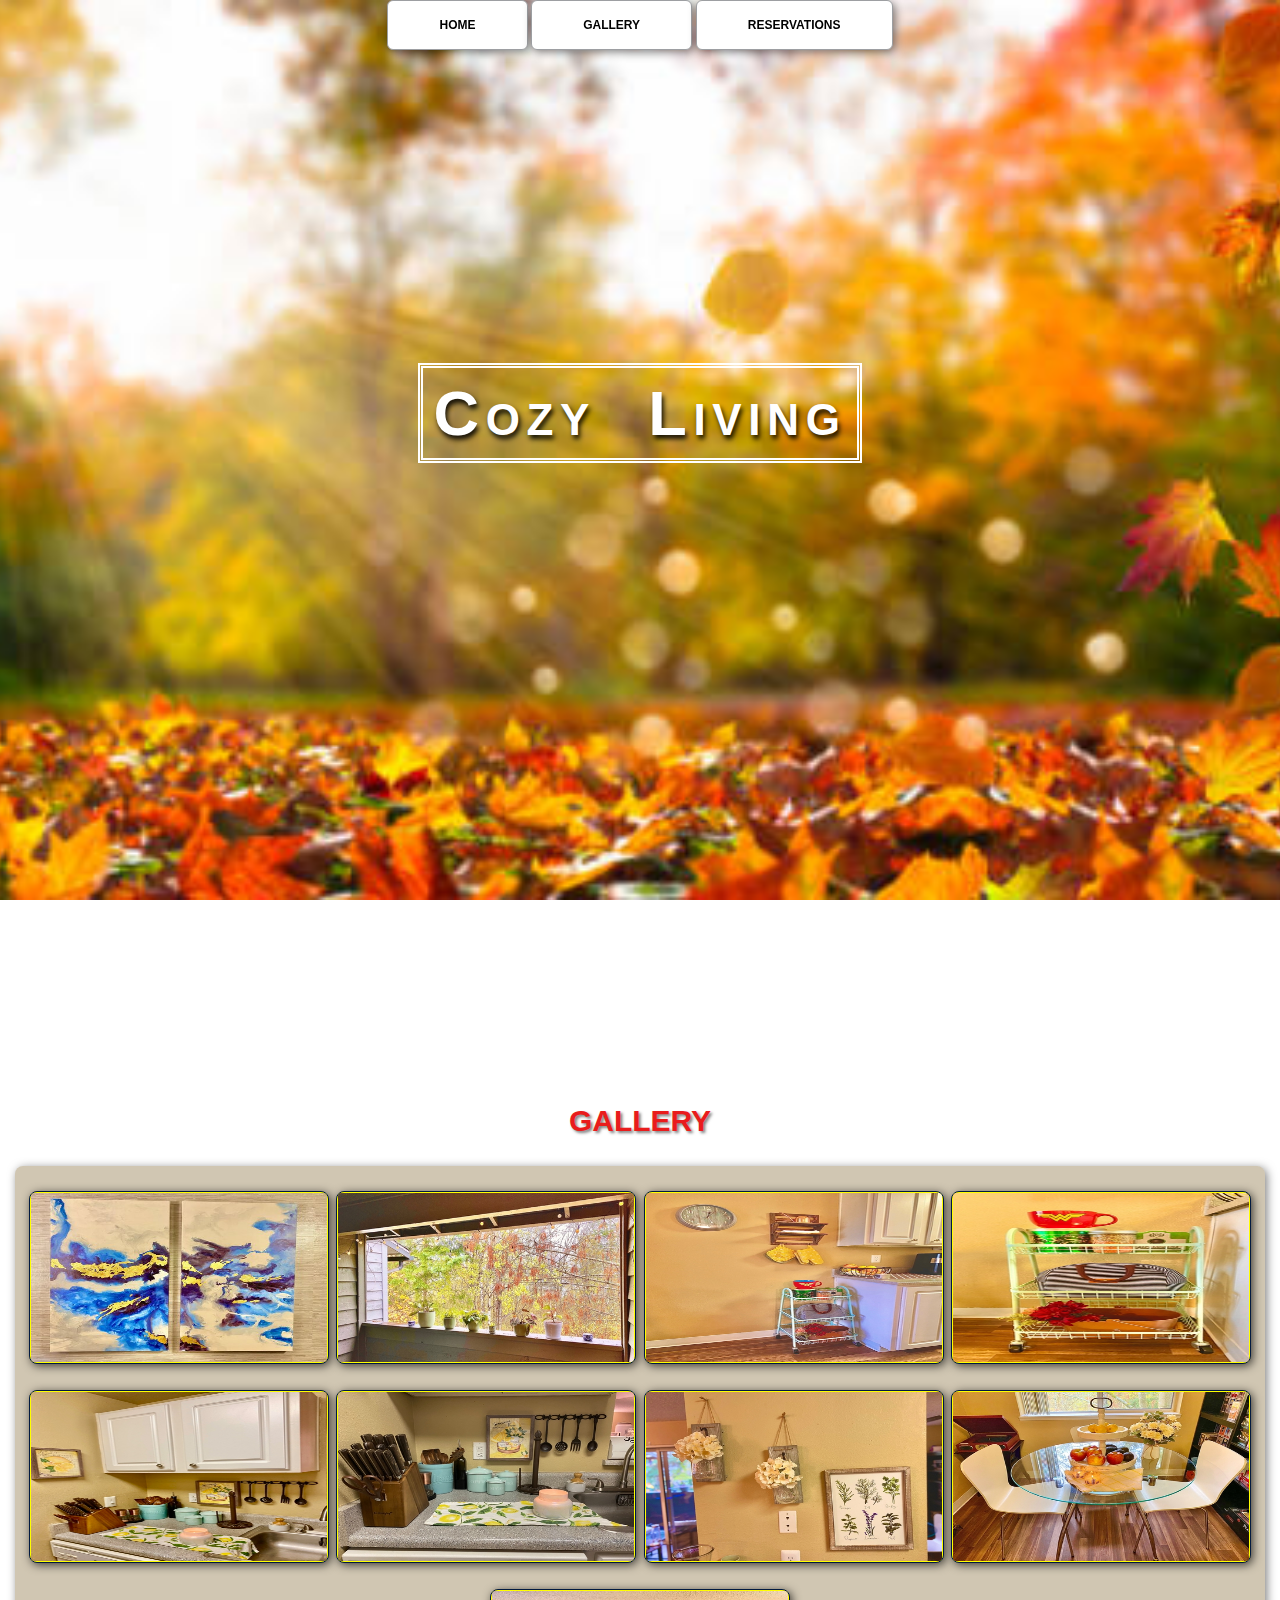
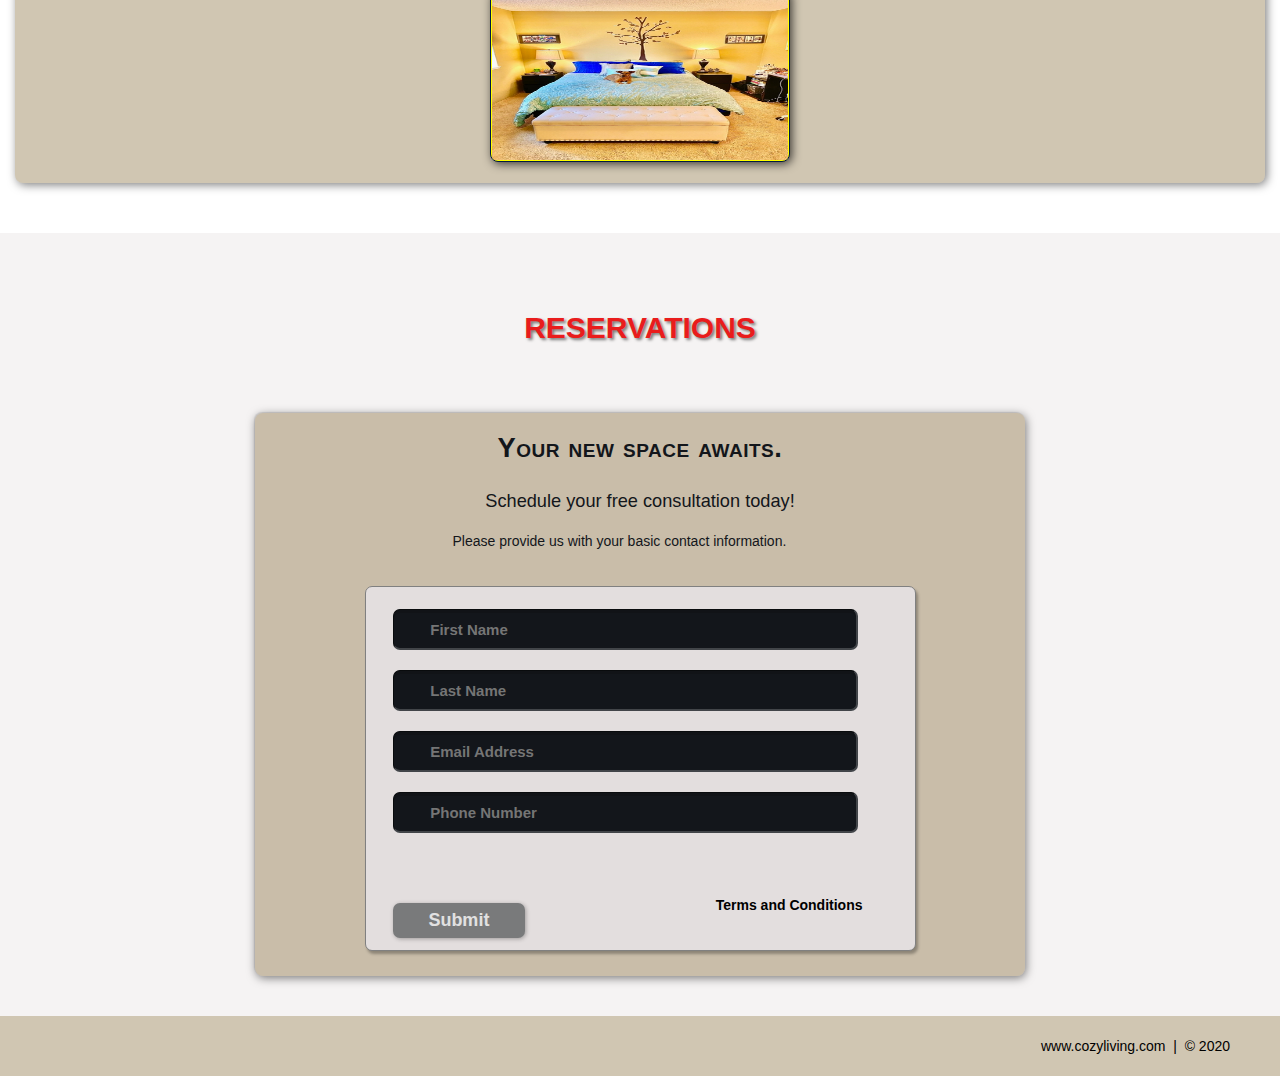
==== docs/index.html @ bd5d7649 "doc name change" ====
<!DOCTYPE html>
<html lang="en">
	<head> 
		<meta charset="utf-8">
		<title>Cozy Living</title>
		<link rel="stylesheet" href="./style/shared.css">
		<link rel="stylesheet" href="./style/animations.css">
	</head>
	<body>

		<!-- NAV -->
		<div class="wrap">
			<div class="menu-container">
				<ul class="menu">
					<a href="#home"><li>HOME</li></a>
					<a href="#gallery"><li>GALLERY</li></a>
					<a href="#contact"><li>RESERVATIONS</li></a>
				</ul>
			</div>		
		</div>
		<!-- END NAV -->

		<!-- HOME -->
		<div id="home">
			<div class="container">
				<div class="text-center">
					<span class="head-main">Cozy Living</span>
				</div>
			</div>
		</div>
		<!-- END HOME -->
		
		<!-- GALLERY -->
		<section id="gallery">
			<div class="container">
				<h1>Gallery</h1>
				<div class="flex-container">
					<!-- PHOTO-CONTAINER 1 -->
					<div class="photo-container">
						<div class="photo">
							<img src="./images/thumbs/thumbnail_1.jpg" alt="">
							<div class="photo-overlay">
								<h3>Click to Enlarge</h3>
								<p>"Crashing Waves in Autumn". A statement piece for any living area.</p>
							</div>
						</div>
					</div>
					<!-- END PHOTO-CONTAINER 1 -->

					<!-- PHOTO-CONTAINER 2 -->
					<div class="photo-container">
						<div class="photo">
							<img src="./images/thumbs/thumbnail_2.jpg" alt="">
							<div class="photo-overlay">
								<h3>Click to Enlarge</h3>
								<p>Set the mood with twinkle lights and plants for the balcony.</p>
							</div>
						</div>
					</div>
					<!-- END PHOTO-CONTAINER 2 -->
				
					
					<!-- PHOTO-CONTAINER 3 -->
					<div class="photo-container">
						<div class="photo">
							<img src="./images/thumbs/thumbnail_3.jpg" alt="">
							<div class="photo-overlay">
								<h3>Click to Enlarge</h3>
								<p>A vintage clock and shelving add warmth to an otherwise plain corner.</p>
							</div>
						</div>
					</div>
					<!-- END PHOTO-CONTAINER 3 -->

					<!-- PHOTO-CONTAINER 4 -->
					<div class="photo-container">
						<div class="photo">
							<img src="./images/thumbs/thumbnail_4.jpg" alt="">
							<div class="photo-overlay">
								<h3>Click to Enlarge</h3>
								<p>Get creative with shelving decor!</p>
							</div>
						</div>
					</div>
					<!-- END PHOTO-CONTAINER 4 -->

					<!-- PHOTO-CONTAINER 5 -->
							<div class="photo-container">
								<div class="photo">
									<img src="./images/thumbs/thumbnail_5.jpg" alt="">
									<div class="photo-overlay">
										<h3>Click to Enlarge</h3>
										<p>Bronze and rustic accents add a cozy feel to the kicthen.</p>
									</div>
								</div>
							</div>
					<!-- END PHOTO-CONTAINER 5 -->
				
					<!-- PHOTO-CONTAINER 6 -->
						<div class="photo-container">
							<div class="photo">
								<img src="./images/thumbs/thumbnail_6.jpg" alt="">
								<div class="photo-overlay">
									<h3>Click to Enlarge</h3>
									<p>Play with color and decor for your countertop containers.</p>
								</div>
							</div>
						</div>
					<!-- END PHOTO-CONTAINER 6 -->
				
					<!-- PHOTO-CONTAINER 7 -->
					<div class="photo-container">
						<div class="photo">
							<img src="./images/thumbs/thumbnail_7.jpg" alt="">
							<div class="photo-overlay">
								<h3>Click to Enlarge</h3>
								<p>Herbs and flowers are wonderful kitchen accents.</p>
							</div>
						</div>
					</div>
					<!-- END PHOTO-CONTAINER 7 -->

					
					<!-- PHOTO-CONTAINER 8 -->
					<div class="photo-container">
						<div class="photo">
							<img src="./images/thumbs/thumbnail_8.jpg" alt="">
							<div class="photo-overlay">
								<h3>Click to Enlarge</h3>
								<p>A two-tier rustic fruit tray adds depth to the dining area.</p>
							</div>
						</div>
					</div>
					<!-- END PHOTO-CONTAINER 8 -->
				
					<!-- PHOTO-CONTAINER 9 -->
					<div class="photo-container">
						<div class="photo">
							<img src="./images/thumbs/thumbnail_9.jpg" alt="">
							<div class="photo-overlay">
								<h3>Click to Enlarge</h3>
								<p>Wall adhesives, like an autumn tree, are the perfect addition to the bedroom decor.</p>
							</div>
						</div>
					</div>
					<!-- END PHOTO-CONTAINER 9 -->
				
				</div>
			</div>
		</section>
		<!-- END GALLERY -->

		<!-- RSVP -->
		<section id="contact">
			<div class="container">
				<div class="heading-padding">
					<h1 class="heading-padding">Reservations</h1>
					<div class="reservation">
						<h2><span>Your new space awaits.</span>
							<br/>Schedule your free consultation today!
						</h2>
						<p class="rsvp-text">
							Please provide us with your basic contact information.
						</p>
						<div class="form-rsvp">
							<form action="" method="post">
								<input class="rsvp" type="text" value="" placeholder="First Name">
								<input class="rsvp" type="text" value="" placeholder="Last Name">
								<input class="rsvp" type="text" value="" placeholder="Email Address">
								<input class="rsvp" type="text" value="" placeholder="Phone Number">
								<div class="form-spacer">
									<label class="terms">Terms and Conditions</label>
								</div>
								<div class="submit">
									<input type="submit" value="Submit">
								</div>
							</form>
						</div>
					</div>

				</div>
			</div>
		</section>
		<!-- END RSVP -->

		<!-- FOOTER -->
		<div id="footer">
			www.cozyliving.com &nbsp;|&nbsp; &copy; 2020
		</div>
		<!-- END FOOTER -->

	</body>
</html>
---- docs/style/shared.css ----
html {
    font-family: sans-serif;
    font-size: 62.5%;
    -webkit-tap-highlight-color: rgba(0, 0, 0, 0);
    -webkit-text-size-adjust: 100%;
    -ms-text-size-adjust: 100%;
}   

body {
    font-size: 14px;
    margin: 0;
    font-family: "Helvetica Neue", Helvetica, Arial, sans-serif;
    line-height: 1.42857143;
    color: #333;
    background-color: #fff;
}

footer,
nav {
    display: block;
}

h1, h2, h3, h4, h5, h6 {
    font-family: 'Open Sans', sans-serif;
}

h1 {
    line-height: 50px;
    font-weight: 900;
    font-size: 30px;
    text-transform: uppercase;
    text-align: center;
    color: #E91C1C;
    text-shadow: 2px 2px 3px rgba(0,0,0,0.5);
}

h2 {
    line-height: 50px;
    color: #E91C1C;
}

h3 {
    line-height: 30px;
    padding-bottom: 20px;
}

h4 {
    padding-top: 25px;
    line-height: 40px;
    padding-bottom: 0px;
    font-size: 22px;
    font-weight: 900;
}

p {
    font-weight: 300;
    line-height: 30px;
    padding-bottom: 15px;
}

.text-center {
    text-align: center;
}

.heading-padding {
    padding-bottom: 40px;
}

section {
    padding-top: 50px;
    margin-top: 50px;
}

.navbar {
    height: 105px;
    max-height: 340px;
    display: block;
}

.container {
    padding-right: 15px;
    padding-left: 15px;
    margin-right: auto;
    margin-left: auto;
}

.container-fluid {
    padding-right: 15px;
    padding-left: 15px;
    margin-right: auto;
    margin-left: auto;
}

.row {
    margin-right: -15px;
    margin-left: -15px;
}

.clearfix:after,
.container:after,
.navbar:after {
    clear: both;
    display: table;
    content: " ";
}

.wrap {
    height: 100%;
    width: 100%;
    position: absolute;
    /* This ensures that the images cannot render outside
    of their container without forcing any scrollbars*/
    overflow: hidden;
    top: 0;
    left: 0;
    text-align: center;
}

.menu-container {
    max-height: 340px;
    margin: 0% auto;
    content: " ";
    /* top: 0;
    left: 0; */
    /* position:absolute; */ /* to the top edge of the screen */
    width: 100%;
    position: fixed;
    z-index: 100;
    /*background-color: rgba(255, 255, 255, 0.5);*/
}

/*================================================================
HOME SECTION STYLES
==================================================================*/
#home {
    background: url(../images/homepage.jpg) no-repeat 50% 50%;
    background-attachment: fixed;
    -webkit-background-size: cover;
    -moz-background-size: cover;
    -o-background-size: cover;
    background-size: cover;
    width: 100%;
    display: block;
    height: auto;
    padding-top: 350px; /* This is spacer before the Main title Logo */
    padding-bottom: 500px; /* This is spacer after the Main title Logo */
    color: #fff;
}

.head-main {
    text-shadow: 2px 4px 5px rgba(0, 0, 0, 0.9);
    font-variant: small-caps;
    color: #fff;
    letter-spacing: 5pt;
    word-spacing: 21pt;
    font-size: 4.5em;
    text-align: left;
    font-family: impact, sans-serif;
    line-height: 2;
    font-weight: 900;
    border: 5px double #fff;
    padding: 10px;
}

.head-sub-main {
    font-size: 23px;
    font-weight: 500;
    padding: 50px 20px 10px 20px;
    text-transform: uppercase;
}

.head-last {
    font-size: 18px;
    font-weight: 900;
    padding: 5px 20px 20px 20px;
    border: 1px dotted #fff;
    padding: 5px;
}

/*==========================================================================
CONTACT STYLES
==========================================================================*/
.flex-container {
    display: -webkit-flex;
    display: flex;
    flex-wrap: wrap;
    padding: 10px;
    border-radius: 8px;
    margin: 0px auto;
    background-color: rgba(100,65,0,.3);
    box-shadow: 2px 2px 10px 0 rgba(0,0,0,0.5);
}

#contact {
    background-color: #f5f3f3;
}

.reservation {
    width: 60%;
    padding: 10px;
    border-radius: 8px;
    margin: 0px auto;
    background-color: rgba(100,65,0,.3);
    box-shadow: -1px -1px 1px 0 rgba(0,0,0,0.1), 1px 2px 10px 0 rgba(0,0,0,0.5);
}

.reservation h2 {
    width: 70%;
    text-align: center;
    margin: 0 auto;
    color: #13161B;
    font-weight: 500;
    font-size: 1.3em;
    letter-spacing: 0pt;
    word-spacing: 0pt;
}

.reservation h2 span {
    width: 70%;
    text-align: center;
    margin: 0 auto;
    color: #13161B;
    font-weight: 900;
    font-size: 1.5em;
    font-variant: small-caps;
    letter-spacing: .4pt;
    word-spacing: .3pt;
}

.reservation p {
    color: #13161B;
    width: 50%;
    margin: 0 auto;
}

.reservation form {
    font-size: 15px;
    outline: none;
    font-weight: 600;
    color: #8D8E8F;
    padding: 12px 12px;
    width: 70%;
    border: 1px solid #808080;
    margin: 2% auto;
    border-radius: 7px;
    background: rgb(227,222,222);
    box-shadow: 2px 3px 3px 0px rgba(0,0,0,0.3);
    font-family: 'Raleway', sans-serif;
}

.reservation input[type="text"] {
    font-size: 15px;
    outline: none;
    font-weight: 600;
    color: #8D8E8F;
    padding: 2% 1% 2% 7%;
    width: 80%;
    border-top: 1px solid #090B0D;
    border-right: 2px solid #424549;
    border-bottom: 2px solid #424549;
    border-left: 1px solid #090B0D;
    margin: 10px 1em;
    border-radius: 7px;
    background: #13161B;
    box-shadow: inset 0px  3px  0px 0px  rgba(5, 5, 5, 0.15);
    font-family: 'Raleway', sans-serif;
}

.reservation input[type="text"]:hover {
    box-shadow: 0 0 18px rgba(100,65,0,.8);
}

.form-spacer {
    padding: 30px 39px;
}

.terms {
    margin: 30px 1px 0 0 ;
    padding-left: 52px;
    font-size: 14px;
    line-height: 5px;
    color: #000;
    cursor: pointer;
    font-family: 'Raleway', sans-serif;
    font-weight: 600;
    position: relative;
    display: inline;
    float: right;
}

.terms:hover {
    color: orange;
    text-decoration: underline;
}

.submit input[type="submit"] {
    color: rgb(225,225,225);
    cursor: pointer;
    border: none;
    font-weight: 900;
    outline: none;
    text-align: center;
    font-family: 'Raleway', sans-serif;
    margin: 0px 3%;
    padding: 7px 0px;
    width: 25%;
    font-size: 18px;
    transition: border-color 0.3s color 0.3s background-color 0.3s;
    border-radius: 7px;
    background-color: #797a7b;
    box-shadow: 1px 1px 4px 0 rgba(0,0,0,0.3);
}

.submit input[type="submit"]:hover {
    color: #000;
    background-color: #8D8E8F;
    box-shadow: inset 1px 2px  15px 0 rgba(0,0,0,0.5);
}

/*=====================================================================
FOOTER STYLES
======================================================================*/
#footer {
    background-color: rgba(100,65,0,.3);
    color: #000;
    text-shadow: 2px 2px 8px 0 (0,0,0,0.4);
    padding: 20px 50px 20px 50px;
    text-align: right;
}
---- docs/style/animations.css ----
/*========================================================================
MENU SECTION ANIMATION
=========================================================================*/
.menu {
    color: #f00;
    font: bold 12px/18px sans-serif;
    text-align: center;
    display: inline;
    margin: 0% auto;
    padding: 0;
    list-style: none;
    text-decoration: none;
}

.menu li {
    color: #000;
    background-color: rgba(255, 255, 255, 1);
    display: inline-block;
    margin: 0% auto;
    position: relative;
    padding: 15px 4%;
    border: 1px solid #9D9FA2;
    box-shadow: 2px 2px 10px 0 rgba(0,0,0,0.5);
    border-radius: 6px;
    /*background-color: #052136; */
    cursor: pointer;
    transition-property: background;
    transition-duration: .4s;
    transition-delay: 0s;
    transition-timing-function: ease-in-out;
}

.menu li:hover {
    color: #f00;
    background-color: rgba(100,65,0,.3);
}

/*==========================================================================
GALLERY SECTION ANIMATION
==========================================================================*/

.photo {
    position: relative;
    line-height: 0;
    margin-bottom: 2em;
    overflow: hidden;
    border-radius: 8px;
    padding: 1px;
    border: 1px solid #021a40;
    background-color: #ff0;
    box-shadow: 2px 2px 10px 0 rgba(0,0,0,0.7);
}

.photo-container {
    text-align: center;
    margin: 15px auto;
    width: 300px;
    height: 169px;
}

.photo-container img {
    max-width: 100%;
    width: 300px;
    height: 169px;
}

.photo-overlay {
    color: #fff;
    position: absolute;
    top: 0;
    right: 0;
    bottom: 0;
    left: 0;
    padding-left: 20px;
    padding-right: 20px;
    justify-content: center; /* For centering text inside .photo-overlay */
    align-items: center;
    background: rgba(0,0,0, .5);
}

.white-head {
    color: #C9BDAA;
    margin-top: 5%;
}

/*==============================================================================
PHOTO OVERLAY TRANSITIONS
===============================================================================*/

.photo-overlay {
    opacity: 0;
    transition: opacity .5s;
    border-radius: 10px;
    cursor: pointer;
}

.photo-overlay:hover {
    opacity: 1;
}

.photo img {
    transition: transform .5s;
    transform-origin: 50% 50%;
}

.photo:hover img {
    transform: scale(1.1);
}
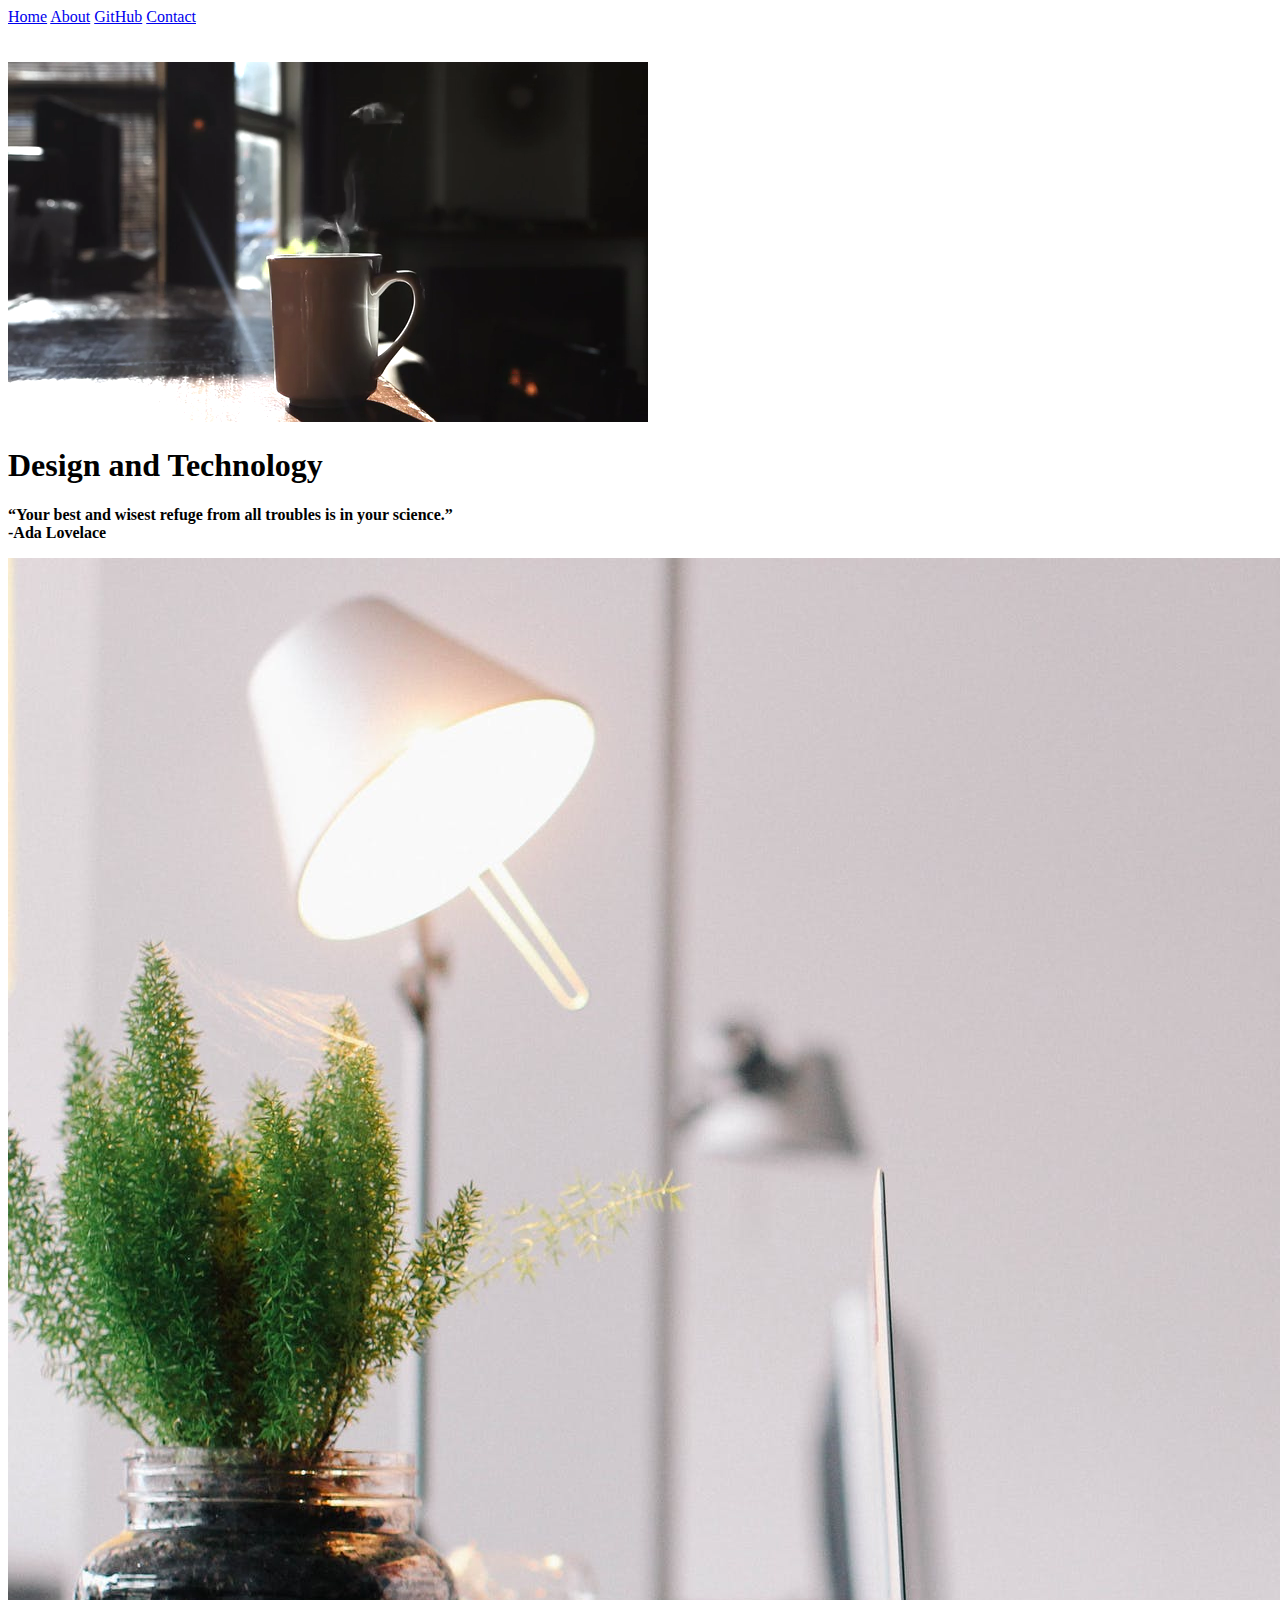
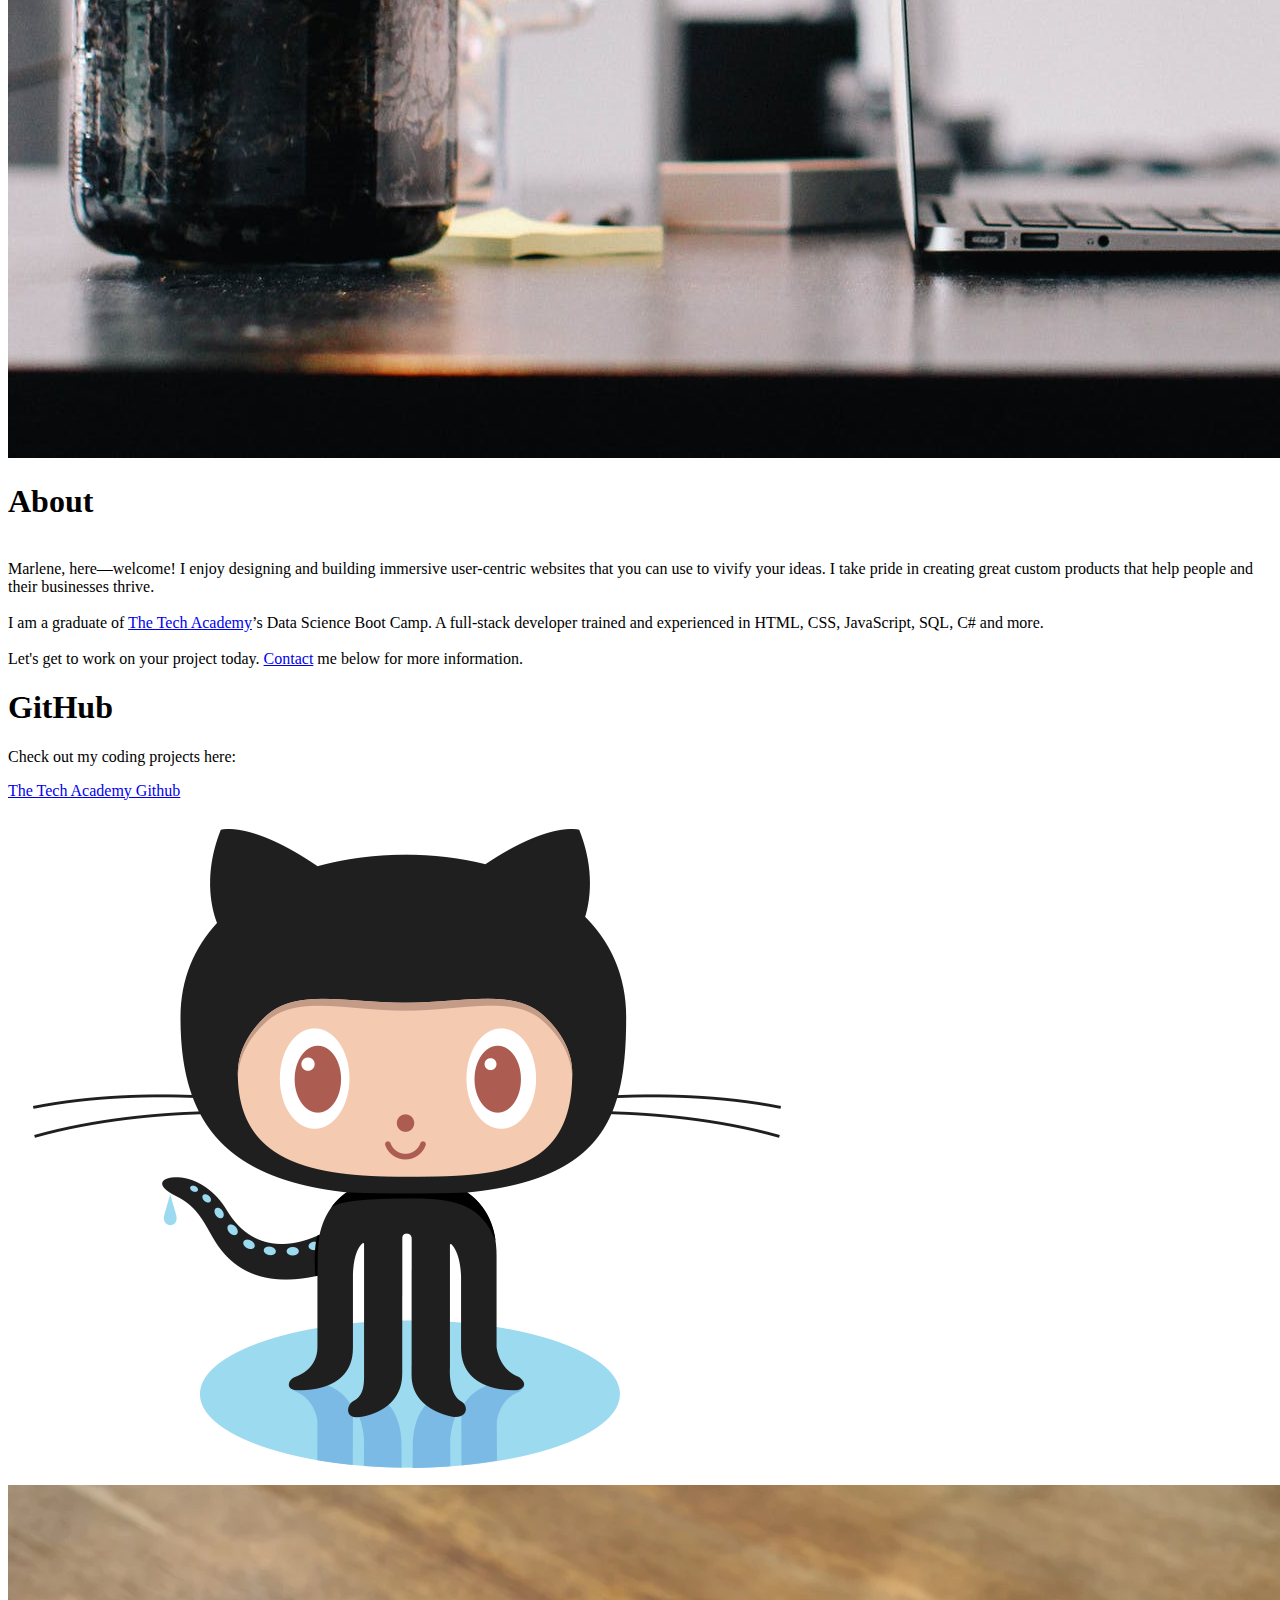
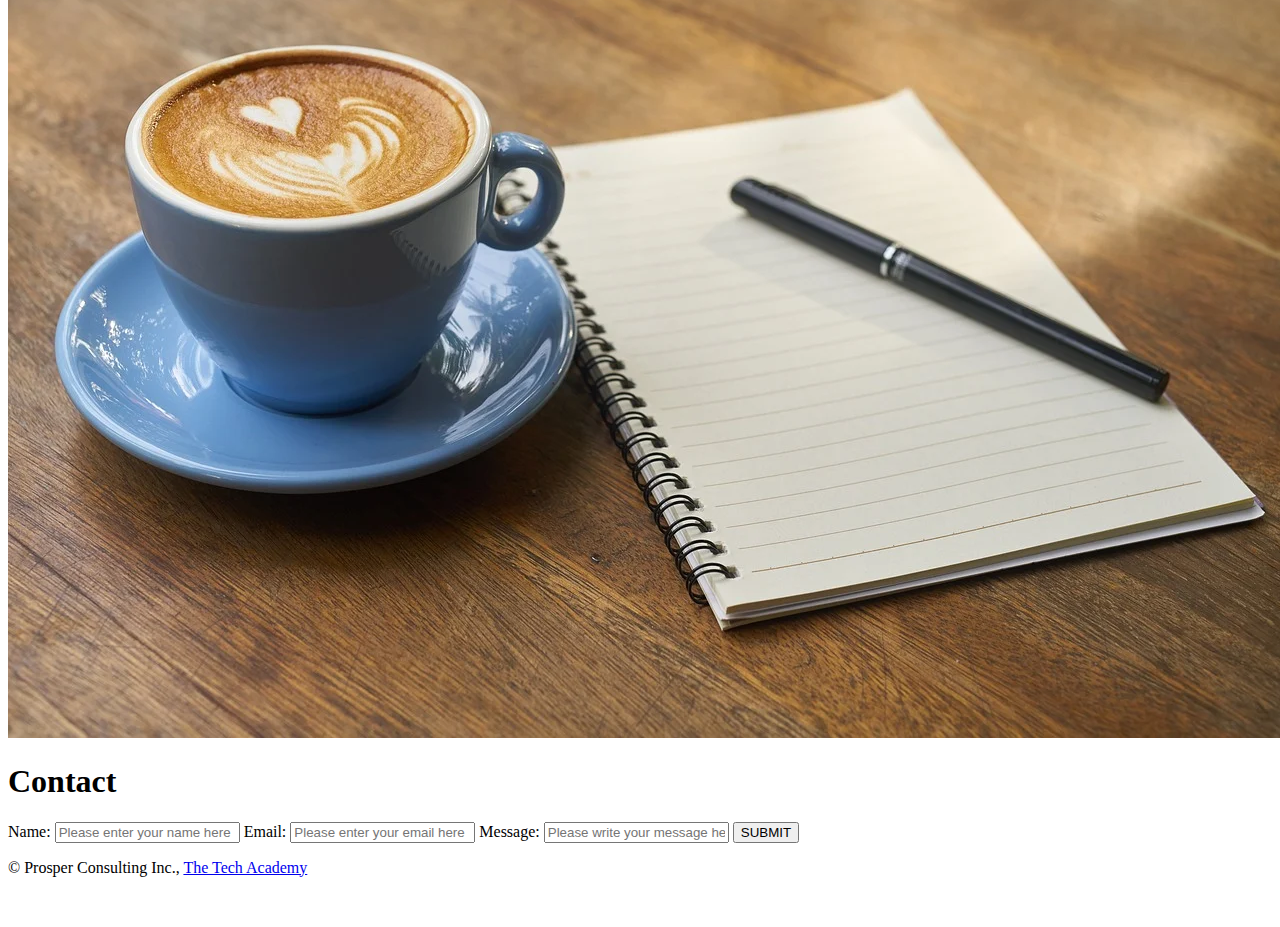
==== commit ec09b7a8: "updating site" ====
--- a/docs/index.html
+++ b/docs/index.html
@@ -1,193 +1,114 @@
 <!DOCTYPE html>
-<html lang="en">
-	<head> 
-		<meta charset="utf-8">
-		<title>Cozy Living</title>
-		<link rel="stylesheet" href="./style/shared.css">
-		<link rel="stylesheet" href="./style/animations.css">
-	</head>
-	<body>
+<html>
+    <!--Head-->
+    <head>
+        <meta charset="UTF-8">
+        <meta name="viewport" content="width=device-width" />
+        <title>Marlene Plasencia</title>
+        <link rel="stylesheet" type="text/css" href="Stylesheet.css">
+    </head>
 
-		<!-- NAV -->
-		<div class="wrap">
-			<div class="menu-container">
-				<ul class="menu">
-					<a href="#home"><li>HOME</li></a>
-					<a href="#gallery"><li>GALLERY</li></a>
-					<a href="#contact"><li>RESERVATIONS</li></a>
-				</ul>
-			</div>		
-		</div>
-		<!-- END NAV -->
+    <!--Body-->
+    <body class="Background">
+        
+        <!--Navbar-->
+        <div class="Navbar">
+            <a class="active" href="#Home">Home</a>
+            <a href="#About">About</a>
+            <a href="#GitHub">GitHub</a>
+            <a href="#Contact">Contact</a>
+        </div>
 
-		<!-- HOME -->
-		<div id="home">
-			<div class="container">
-				<div class="text-center">
-					<span class="head-main">Cozy Living</span>
-				</div>
-			</div>
-		</div>
-		<!-- END HOME -->
-		
-		<!-- GALLERY -->
-		<section id="gallery">
-			<div class="container">
-				<h1>Gallery</h1>
-				<div class="flex-container">
-					<!-- PHOTO-CONTAINER 1 -->
-					<div class="photo-container">
-						<div class="photo">
-							<img src="./images/thumbs/thumbnail_1.jpg" alt="">
-							<div class="photo-overlay">
-								<h3>Click to Enlarge</h3>
-								<p>"Crashing Waves in Autumn". A statement piece for any living area.</p>
-							</div>
-						</div>
-					</div>
-					<!-- END PHOTO-CONTAINER 1 -->
+        <!--Breaks inserted to add space between navbar and the first heading-->
+        <br>
+        <br>
 
-					<!-- PHOTO-CONTAINER 2 -->
-					<div class="photo-container">
-						<div class="photo">
-							<img src="./images/thumbs/thumbnail_2.jpg" alt="">
-							<div class="photo-overlay">
-								<h3>Click to Enlarge</h3>
-								<p>Set the mood with twinkle lights and plants for the balcony.</p>
-							</div>
-						</div>
-					</div>
-					<!-- END PHOTO-CONTAINER 2 -->
-				
-					
-					<!-- PHOTO-CONTAINER 3 -->
-					<div class="photo-container">
-						<div class="photo">
-							<img src="./images/thumbs/thumbnail_3.jpg" alt="">
-							<div class="photo-overlay">
-								<h3>Click to Enlarge</h3>
-								<p>A vintage clock and shelving add warmth to an otherwise plain corner.</p>
-							</div>
-						</div>
-					</div>
-					<!-- END PHOTO-CONTAINER 3 -->
+        <!--Background video-->
+        <div id="Home">
+            <video autoplay muted loop id="Typing_Video">
+                <source src="images/cup of coffee video.mp4" type="video/mp4">
+                <!--Display message if video fails to run-->
+                Your browser does not support HTML5 video.
+            </video>
+        </div>
 
-					<!-- PHOTO-CONTAINER 4 -->
-					<div class="photo-container">
-						<div class="photo">
-							<img src="./images/thumbs/thumbnail_4.jpg" alt="">
-							<div class="photo-overlay">
-								<h3>Click to Enlarge</h3>
-								<p>Get creative with shelving decor!</p>
-							</div>
-						</div>
-					</div>
-					<!-- END PHOTO-CONTAINER 4 -->
+        <!--Video text-->
+        <div class="Video_Text">
+            <h1 class="white-text">Design and Technology</h1>
+            <strong>
+                <p class="center">
+                    <q>Your best and wisest refuge from all troubles is in your science.</q>
+                    <br> -Ada Lovelace
+                    <br>
+                </p>
+            </strong>
+        </div>
 
-					<!-- PHOTO-CONTAINER 5 -->
-							<div class="photo-container">
-								<div class="photo">
-									<img src="./images/thumbs/thumbnail_5.jpg" alt="">
-									<div class="photo-overlay">
-										<h3>Click to Enlarge</h3>
-										<p>Bronze and rustic accents add a cozy feel to the kicthen.</p>
-									</div>
-								</div>
-							</div>
-					<!-- END PHOTO-CONTAINER 5 -->
-				
-					<!-- PHOTO-CONTAINER 6 -->
-						<div class="photo-container">
-							<div class="photo">
-								<img src="./images/thumbs/thumbnail_6.jpg" alt="">
-								<div class="photo-overlay">
-									<h3>Click to Enlarge</h3>
-									<p>Play with color and decor for your countertop containers.</p>
-								</div>
-							</div>
-						</div>
-					<!-- END PHOTO-CONTAINER 6 -->
-				
-					<!-- PHOTO-CONTAINER 7 -->
-					<div class="photo-container">
-						<div class="photo">
-							<img src="./images/thumbs/thumbnail_7.jpg" alt="">
-							<div class="photo-overlay">
-								<h3>Click to Enlarge</h3>
-								<p>Herbs and flowers are wonderful kitchen accents.</p>
-							</div>
-						</div>
-					</div>
-					<!-- END PHOTO-CONTAINER 7 -->
+        <!--About section-->
+        <div class="Row" id="About">
+            <!--Left column-->
+            <div class="Column_2">
+                <img src="images/workspace.jpeg" alt="Picture of Workstation">
+            </div>
+            <!--Right column-->
+            <div class="Column_1">
+                <h1>About</h1>
+                <p>
+                    <br>Marlene, here&#8212;welcome! I enjoy designing and building immersive user-centric websites that you can use to vivify
+                    your ideas. I take pride in creating great custom products that help people and their businesses thrive.<br>
+                    <br>I am a graduate of <a href="https://www.learncodinganywhere.com" target="_blank">The Tech Academy</a>’s Data Science Boot Camp. A full-stack developer trained and experienced in 
+                    HTML, CSS, JavaScript, SQL, C# and more. 
+                    <br>
+                    <br>Let's get to work on your project today. <a href="#Contact">Contact</a> me below for more information.
+                </p>
+            </div>
+        </div>
 
-					
-					<!-- PHOTO-CONTAINER 8 -->
-					<div class="photo-container">
-						<div class="photo">
-							<img src="./images/thumbs/thumbnail_8.jpg" alt="">
-							<div class="photo-overlay">
-								<h3>Click to Enlarge</h3>
-								<p>A two-tier rustic fruit tray adds depth to the dining area.</p>
-							</div>
-						</div>
-					</div>
-					<!-- END PHOTO-CONTAINER 8 -->
-				
-					<!-- PHOTO-CONTAINER 9 -->
-					<div class="photo-container">
-						<div class="photo">
-							<img src="./images/thumbs/thumbnail_9.jpg" alt="">
-							<div class="photo-overlay">
-								<h3>Click to Enlarge</h3>
-								<p>Wall adhesives, like an autumn tree, are the perfect addition to the bedroom decor.</p>
-							</div>
-						</div>
-					</div>
-					<!-- END PHOTO-CONTAINER 9 -->
-				
-				</div>
-			</div>
-		</section>
-		<!-- END GALLERY -->
+        <!--GitHub section-->
+        <div class="Row" id="GitHub">
+            <!--Left column-->
+            <div class="Column_1">
+                <h1>GitHub</h1>
+                <p>
+                    Check out my coding projects here:
+                    <br>
+                    <p class="center"><a href="https://github.com/Mplasen1211" target="_blank">The Tech Academy Github</a></p>
+                </p>
+            </div>
+            <!--Right column-->
+            <div class="Column_2">
+                <a href="https://github.com/the-tech-academy" target="_blank"><img src="images/github logo.png" alt="GitHub Logo"></a>
+            </div>
+        </div>
 
-		<!-- RSVP -->
-		<section id="contact">
-			<div class="container">
-				<div class="heading-padding">
-					<h1 class="heading-padding">Reservations</h1>
-					<div class="reservation">
-						<h2><span>Your new space awaits.</span>
-							<br/>Schedule your free consultation today!
-						</h2>
-						<p class="rsvp-text">
-							Please provide us with your basic contact information.
-						</p>
-						<div class="form-rsvp">
-							<form action="" method="post">
-								<input class="rsvp" type="text" value="" placeholder="First Name">
-								<input class="rsvp" type="text" value="" placeholder="Last Name">
-								<input class="rsvp" type="text" value="" placeholder="Email Address">
-								<input class="rsvp" type="text" value="" placeholder="Phone Number">
-								<div class="form-spacer">
-									<label class="terms">Terms and Conditions</label>
-								</div>
-								<div class="submit">
-									<input type="submit" value="Submit">
-								</div>
-							</form>
-						</div>
-					</div>
+        <!--Contact section-->
+        <div class="Row" id="Contact">
+            <!--Contact image, left column-->
+            <div class="Column_2 Column_tall">
+                <img src="images/coffee and notebook.webp" alt="Picture of Coffee and Notebook">
+            </div>
+            <!--Contact form, right column-->
+            <div class="Column_1 Column_tall">
+                <h1>Contact</h1>
+                <!--This specifies where and how to send the form data; we are leaving it blank-->
+                <form action="" method="POST"> <!-- Here we are utilizing a 3rd party service to submit the contact form data, insert your formspree endpoint in the action attribute -->
+                    <label>Name:</label>
+                        <input type="text" placeholder="Please enter your name here">
+                    <label>Email:</label>
+                        <input type="text" id="Email" name="Email" placeholder="Please enter your email here">
+                    <label>Message:</label>
+                        <input type="text" id="Message" name="Message" placeholder="Please write your message here">
+                        <input type="submit" value="SUBMIT">
+                </form>
+            </div>
+        </div>
 
-				</div>
-			</div>
-		</section>
-		<!-- END RSVP -->
-
-		<!-- FOOTER -->
-		<div id="footer">
-			www.cozyliving.com &nbsp;|&nbsp; &copy; 2020
-		</div>
-		<!-- END FOOTER -->
-
-	</body>
-</html> +        <!--Footer section-->
+        <footer>
+            <p>
+                <p class="center">&copy Prosper Consulting Inc., <a href="https://www.learncodinganywhere.com/" target="_blank">The Tech Academy</a></p>
+                <br>
+            </p>
+        </footer>
+    </body>
+</html>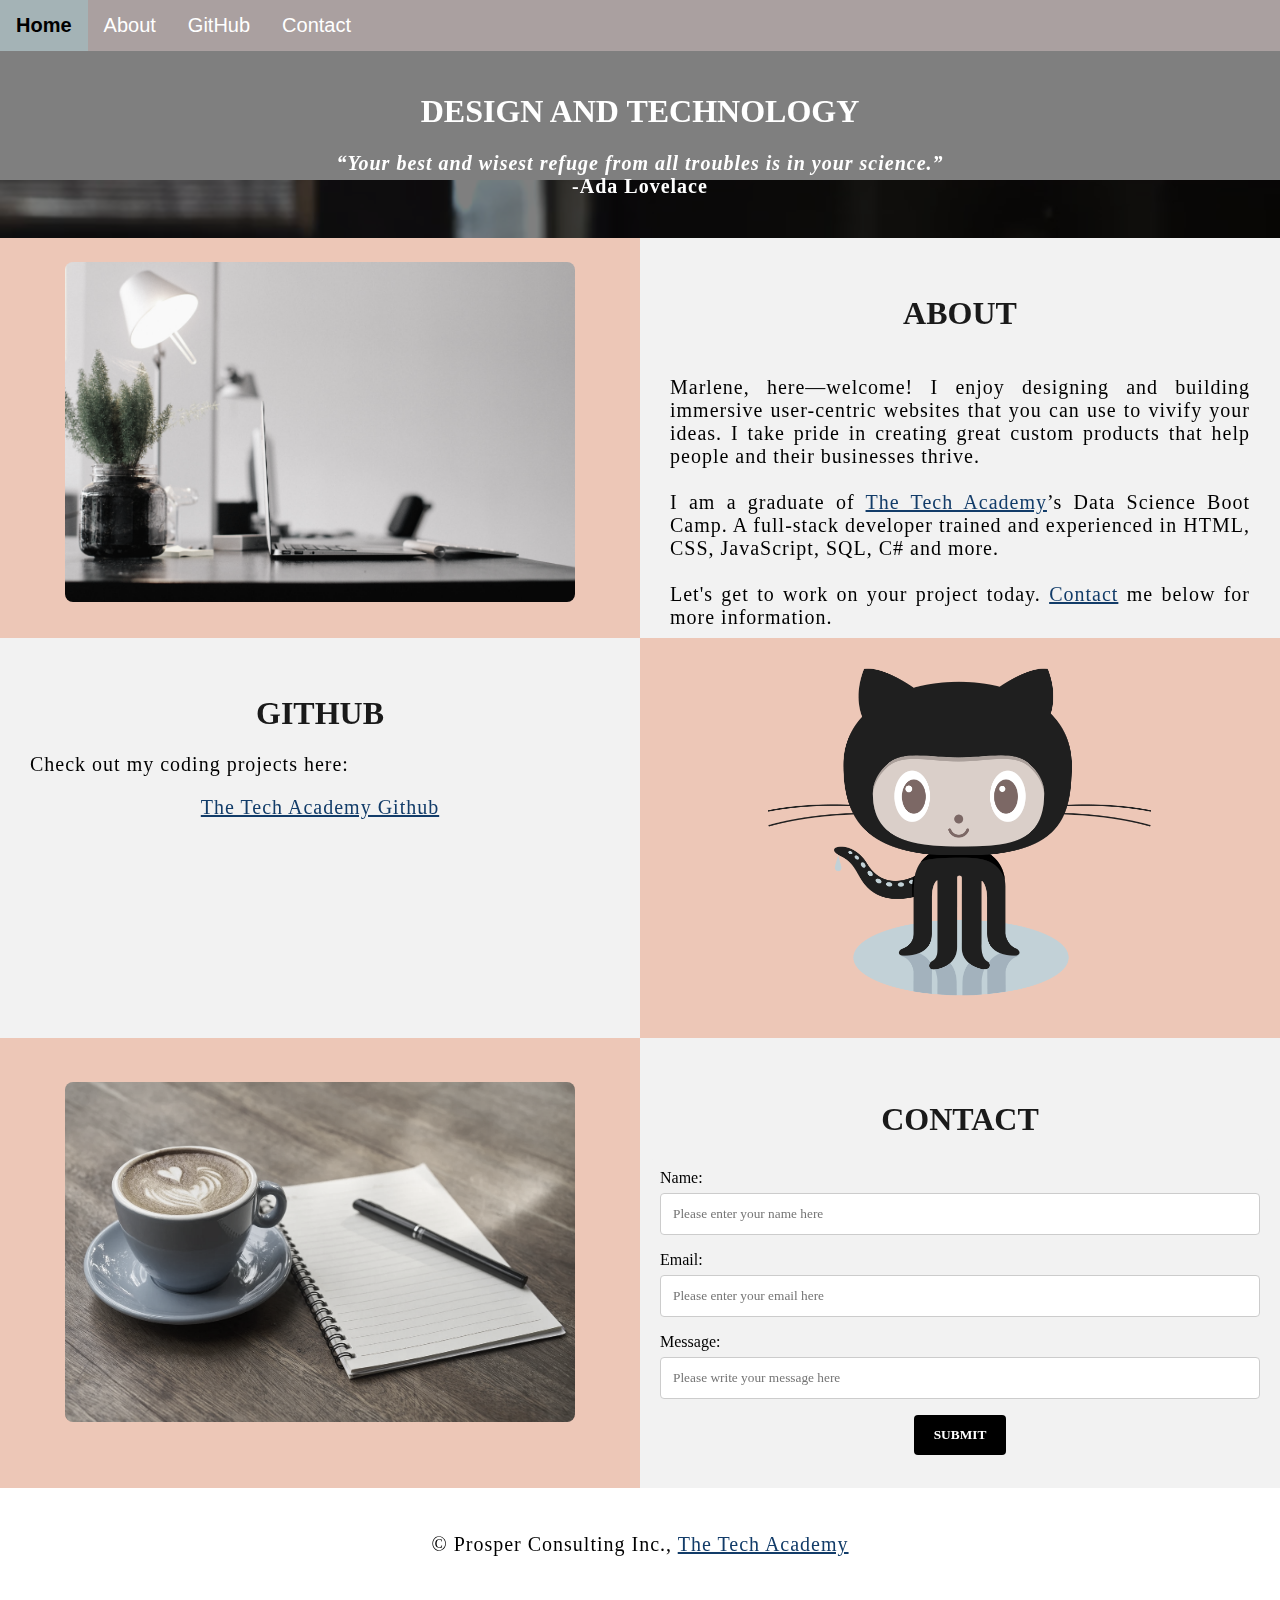
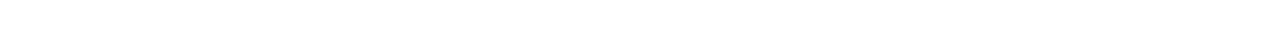
==== commit 6c53ef3b: "Update index.html" ====
--- a/docs/index.html
+++ b/docs/index.html
@@ -5,7 +5,7 @@
         <meta charset="UTF-8">
         <meta name="viewport" content="width=device-width" />
         <title>Marlene Plasencia</title>
-        <link rel="stylesheet" type="text/css" href="Stylesheet.css">
+        <link rel="stylesheet" type="text/css" href="style/stylesheet.css">
     </head>
 
     <!--Body-->
--- a/docs/style/stylesheet.css
+++ b/docs/style/stylesheet.css
@@ -0,0 +1,287 @@
+/***** GENERAL STYLING *****/
+/* Body */
+body {
+    margin: 0%  /* This ensures our site displays all the way to the edge of the browser screen */
+}
+
+/* Heading 1 elements */
+h1 {
+    text-transform: uppercase; /* Capitalizing all h1 headings */
+    font-family: "Trebuchet MS", Optima; /* Sets the font family of all h1 headings */
+    text-align: center; /* Centering all h1 elements */
+    margin-top: 3%; /* Adds a small margin above h1 elements */
+    color: #1a1a1a; 
+}
+
+/* Heading 1 element hover effect */
+h1:hover {
+    filter: grayscale(5%); /* Adds a slightly gray filter to the h1 headings when hovered over */
+    transform: scale(1.1); /* When the h1 elements are hovered over they increase in size by 1.1 */
+    transition: transform 1s; /* This causes the transformation to last 1 second */
+}
+
+/* Styling for portfolio title text */
+.white-text {
+    color: #fff; /* This is used to change the color of the portfolio title text */
+}
+
+/* Paragraph elements */
+p {
+    font-family: Perpetua, Rockwell Extra Bold;
+    text-align: justify; /* Justify text within paragraph elements */
+    letter-spacing: 1px; /* This expands the text slightly */
+    font-size: 20px;
+    padding-left: 20px; /* Adds padding to the left of the paragraph element */
+    padding-right: 20px; /* Adds padding to the right of the paragraph element */
+}
+
+/* Paragraph element hover effect */
+p:hover {
+    transition: transform 1s; /* This makes the transform effect last 1 second */
+	transform: scale(1.01); /* This makes the paragraphs increase slightly in size when hovered over */
+}
+
+/* Center class - this applies to all elements with the class "center" */
+.center {
+    text-align: center; /* This center aligns the text */
+}
+
+/* Center class hover effect - This only affects the quote, github link, and footer */
+.center:hover {
+    transition: transform 2s; /* This makes the transform effect last 2 seconds */
+    transform: scale(1.1); /* This makes the elements with class "center" increase in size by 1.1 when hovered over */
+}
+
+/* Anchor elements */
+a {
+    color: #123c69; /* This ensures all links are dark blue */
+}
+
+/* Quotation elements */
+q {
+    font-style: italic; /* This makes the quote italicized */
+}
+
+/* Image elements */
+img {
+    filter: grayscale(75%); /* This rids our pictures of 75% of their color */
+    border-radius: 8px; /* Gives all images slightly rounded corners */
+    max-width: 100%; /* Ensures all images stay within the width of their container */
+    height: 340px; /* Sets the height of all images */
+    display: block; /* By specifying block display we can ensure our images are able to be centered */
+    margin-left: auto; /* In combination with "margin-right: auto" this centers all images */
+    margin-right: auto;
+}
+
+/* Image element hover effects */
+img:hover {
+	filter: grayscale(5%);  /* Brings back most of the image's color when hovered over */
+    transition: transform 1s; /* Transition lasts 1 second */
+	transform: scale(1.1); /* Image is increased slightly when hovered over */
+}
+
+/* The @media rule is used in media queries to apply different styles for different media/types of devices */
+/* On screens 576px and smaller the images will be 100px tall and centered vertically in the column */
+@media screen and (max-width: 576px) {
+    img {
+        height: 100px;
+        margin-top: 150px;
+    }
+}
+
+/* Styling for footer element */
+footer {
+    padding: 2%; /* This gives the footer padding that is equal to 2% of the width of the element's area */
+    background-color: white;
+}
+/***** END OF GENERAL STYLING *****/
+
+/***** NAVBAR STYLING *****/
+.Navbar {
+    overflow: hidden; /* This ensures that any content that overflows beyond the boundary of our nav bar is not displayed */
+    background-color: #AAA0A0; /* This colors the navbar black */
+    position: fixed; /* This keeps the navbar at the top of the screen as we scroll */
+    top: 0; /* This ensures no space is displayed above the navbar */
+    width: 100%; /* This makes the navbar span the entire width of the page */
+    z-index: 1; /* This ensures other elements don't display over the navbar */
+    -webkit-animation: moveNav 5s; /* This applies the moveNav animation below for Safari 4.0 - 8.0 */
+    animation: moveNav 5s; /* This applies the moveNav animation for all other browsers */
+}
+
+/* moveNav animation effect for moving the nav bar in from the left of the screen */
+@keyframes moveNav {
+    from {left: -100vw;} /* The navbar is starting off screen to the left */
+    to {left: 0vw;} /* This moves the navbar into place on the screen */
+}
+
+/* Navbar links */
+.Navbar a {
+    float: left; /* This specifies that the text floats on the left on the navbar */
+    display: block; /* This ensures that other text will be displayed on the same line or row, instead of a new line */
+    color: white; /* This is the font color for text on our navbar */
+    padding: 14px 16px; /* This adds padding around our text */
+    text-decoration: none; /* This gets rid of the underlines under the text on our navbar */
+    font-family: Avant Garde, Helvetica; /* This specifies the font family for text on our navbar */
+    font-size: 20px; /* This specifies the font size for text on our navbar */
+    text-align: center; /* This centers the text within its container */
+    position: relative; /* This sets the text relative to its normal positioning, allowing us to use the animation below */
+    -webkit-animation: moveNavText 5.75s; /* Animation for Safari 4.0 - 8.0 */
+    animation: moveNavText 5.75s; /* Applies the moveNavText animation for 5.75s */ 
+}
+
+/* moveNavText animation effect for moving the navbar text from above the view to the navbar */
+@keyframes moveNavText {
+    from {top: -100vw;} /* This sets the navbar text 100% above the viewport */
+    to {top: 0vw;} /* This lowers the navbar text onto the navbar */
+}
+
+/* Screens 576px and smaller will display navbar links equally distributed */
+@media screen and (max-width: 576px) {
+    .Navbar a{
+        width: 25%; /* This makes each link take up 1/4 of the navbar */
+        font-size: 12px;
+    }
+}
+
+/* Navbar hover effects */
+.Navbar a:hover {
+    background-color: #f4f4f4; /* Defines the background color that will display when you hover over the link */
+    color: black; /* This defines the font color that will display when navbar a elements are hovered over */
+    font-weight: bold; /* This makes the text on the navbar bold when hovered over */
+}
+
+/* Navbar home button */
+.Navbar a.active { /* This targets the a element on the navbar with the "active" class */
+    background-color: #A4B3B6;
+}
+/***** END OF NAVBAR STYLING *****/
+
+/***** VIDEO STYLING *****/
+/* Formatting for background video */
+#Typing_Video {
+    position: fixed; /* This fixes the video to the page */
+    right: 0; /* This ensures there is no space between the edge of the video and the edge of the page */
+    bottom: 0; /* This ensures no space between the bottom of the video and the bottom of the page */
+    min-width: 100%; /* This ensures the video is displayed across the full width of the page */
+    z-index: -1; /* This places the video behind the other elements on the page */
+}
+
+/* Screens that are 576px and smaller will not display the background video */
+@media screen and (max-width: 576px) {
+    #Typing_Video {
+        display: none;
+    }
+}
+
+/* Texts over the video */
+.Video_Text {
+    background: rgba(0, 0, 0, 0.5); /* This provides a semi-transparent background for the text to sit over */
+    color: white; /* Makes the font color white */
+    width: 100%; /* Ensures the video-text container fills the width of the video */
+    padding: 20px; /* This adds padding around the video-text container so that the background goes slightly beyond the text */
+    position: relative; /* This sets the text relative to its normal positioning, allowing us to use the animation below */
+    -webkit-animation: moveVideoText 5.75s;
+    animation: moveVideoText 5.75s;
+}
+
+/* This animation effect causes the overlay video text to move up from the bottom of the page upon page load */
+@keyframes moveVideoText {
+    from {top: -100vw;} /* This sets the position of the video text to above the viewport */
+    to {top: 0vw;} /* This moves the video text to the normal positioning on the viewport */
+}
+/***** END OF VIDEO STYLING *****/
+
+/***** TABLE STYLING -  this section covers the styling of the columns and rows within the table *****/
+* { /* The asterisk is a universal selector that applies this effect to all elements on the page */
+    box-sizing: border-box; /* This creates a box with a border within which we will place most of our text */
+} 
+
+.Column_1 {
+    float: left;
+    width: 50%; /* This ensures the column takes up half of the page width */
+    padding: 10px;
+    padding-top: 3%; /* This ensures there is space between the top of the column and our headings */
+    height: 400px; /* This sets the height of the column to 400px -  this may need to be adjusted depending on the text you enter */
+    background-color: #f2f2f2; /* Sets the background color of the columns with class Column_1 */
+}
+
+/* Screens 576px and smaller will display a scroll bar if the text overflows the column height */
+@media screen and (max-width: 576px) {
+    .Column_1 {
+        overflow: auto;
+    }
+}
+
+.Column_2 {
+    float: left;
+    width: 50%;
+    padding: 10px;
+    padding-top: 1.9%;
+    height: 400px;
+    background-color: #edc7b7;
+}
+
+/* This class is applied to the columns in the final row, overriding the height and padding to provide more room for the contact form  while keeping the rest of the formatting from Column_1 or Column_2 */
+.Column_tall {
+    padding-top: 3.5%;
+    height: 450px;
+}
+
+/* This inserts something after the content of selected elements (in this case the elements with class "Row") */
+.Row:after {
+	content: ""; /* By leaving this blank, we are allowing the footer (covered lower down) to be displayed - removing it makes the footer overwrite a column */
+	display: table; /* The display property specifies the type of display behavior; the table value tells the browser to treat the element as a table */
+	clear: both; /* This clears any other elements from floating on the left or the right of an element */
+}
+/***** END OF TABLE STYLING *****/
+
+/***** CONTACT FORM STYLING *****/
+/* input[type=text] targets all text input sections of the contact form */
+input[type=text] {
+    width: 100%; /* Each input box covers the full width of the container */
+    padding: 12px; /* Adds padding within the text box */
+    border: 1px solid #ccc; /* Setting a solid border and its color */
+    border-radius: 4px; /* Slightly rounds the corners of the text box border */
+    box-sizing: border-box; /* This creates a box with a border around the contact form input boxes */
+    margin-top: 6px; /* Adds a margin to the top of the text box */
+    margin-bottom: 16px; /* Adds a margin to the bottom of the text box */
+    resize: vertical; /* This allows the user to resize the text boxes vertically */
+    font-family: Perpetua, Rockwell Extra Bold;
+}
+
+/* Hover effects for input boxes */
+input[type=text]:hover {
+    box-shadow: 0 0 5px #00004d inset; /* This creates a blue shadow in the text box when hovered over by the user */
+}
+
+/* Submit button */
+input[type=submit] {
+    background-color: black; /* Sets the background color of the submit button to black */
+    color: white; /* Sets the font color of the Submit button to white */
+    font-weight: bold; /* Makes the font of the submit button bold */
+    padding: 12px 20px; /* Adds padding to the submit button */
+    border: none; /* Removes the border from the submit button */
+    border-radius: 4px; /* Gives the submit button the same rounded corners as the text boxes */
+    cursor: pointer; /* Changes the cursor to pointer when over the submit button */
+    display: block; /* Allows the submit button to be centered */
+    margin-left: auto; /* In combination with "margin-right: auto" this will center the submit button */
+    margin-right: auto;
+    font-family: Perpetua, Rockwell Extra Bold;
+}
+
+/* Hover effect for submit button */
+input[type=submit]:hover {
+    background-color: white; /* Turns the background of the submit button white when the user hovers over it */
+    color: black; /* Turns the font black when hovered over */
+    transform: scale(1.5); /* Makes the button increase 1.5 times in size */
+    transition: transform 1.5s; /* Makes the transform effect last 1.5 seconds */
+}
+
+/* Form element */
+form {
+    border-radius: 5px; /* Rounds the corners of the contact form */
+    background-color: #f2f2f2; 
+    padding: 10px; /* Adds padding to the contact form */
+    font-family: "Trebuchet MS", Optima;
+}
+/***** END OF CONTACT FORM STYLING *****/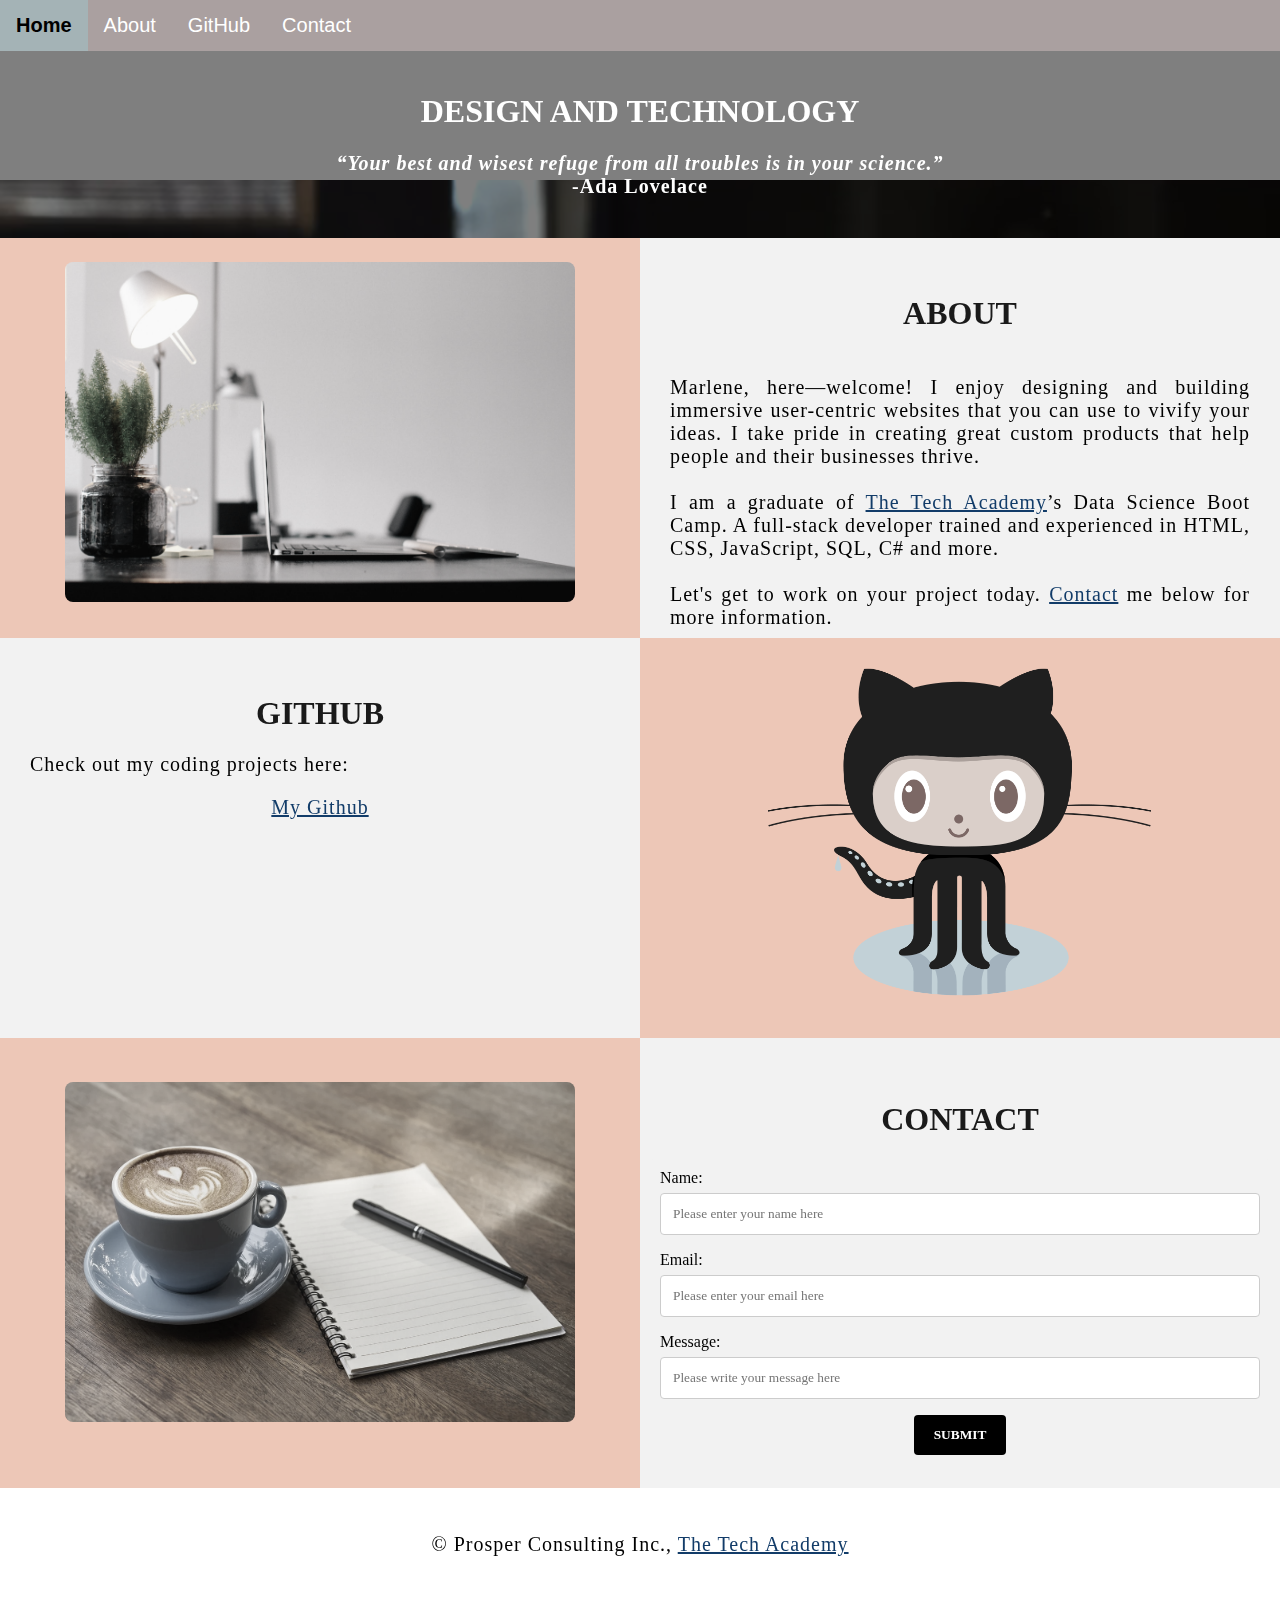
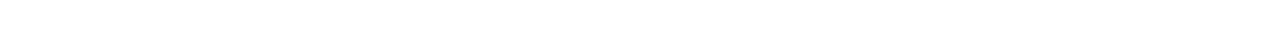
==== commit ef147106: "Add files via upload" ====
--- a/docs/index.html
+++ b/docs/index.html
@@ -1,114 +1,114 @@
-<!DOCTYPE html>
-<html>
-    <!--Head-->
-    <head>
-        <meta charset="UTF-8">
-        <meta name="viewport" content="width=device-width" />
-        <title>Marlene Plasencia</title>
-        <link rel="stylesheet" type="text/css" href="style/stylesheet.css">
-    </head>
-
-    <!--Body-->
-    <body class="Background">
-        
-        <!--Navbar-->
-        <div class="Navbar">
-            <a class="active" href="#Home">Home</a>
-            <a href="#About">About</a>
-            <a href="#GitHub">GitHub</a>
-            <a href="#Contact">Contact</a>
-        </div>
-
-        <!--Breaks inserted to add space between navbar and the first heading-->
-        <br>
-        <br>
-
-        <!--Background video-->
-        <div id="Home">
-            <video autoplay muted loop id="Typing_Video">
-                <source src="images/cup of coffee video.mp4" type="video/mp4">
-                <!--Display message if video fails to run-->
-                Your browser does not support HTML5 video.
-            </video>
-        </div>
-
-        <!--Video text-->
-        <div class="Video_Text">
-            <h1 class="white-text">Design and Technology</h1>
-            <strong>
-                <p class="center">
-                    <q>Your best and wisest refuge from all troubles is in your science.</q>
-                    <br> -Ada Lovelace
-                    <br>
-                </p>
-            </strong>
-        </div>
-
-        <!--About section-->
-        <div class="Row" id="About">
-            <!--Left column-->
-            <div class="Column_2">
-                <img src="images/workspace.jpeg" alt="Picture of Workstation">
-            </div>
-            <!--Right column-->
-            <div class="Column_1">
-                <h1>About</h1>
-                <p>
-                    <br>Marlene, here&#8212;welcome! I enjoy designing and building immersive user-centric websites that you can use to vivify
-                    your ideas. I take pride in creating great custom products that help people and their businesses thrive.<br>
-                    <br>I am a graduate of <a href="https://www.learncodinganywhere.com" target="_blank">The Tech Academy</a>’s Data Science Boot Camp. A full-stack developer trained and experienced in 
-                    HTML, CSS, JavaScript, SQL, C# and more. 
-                    <br>
-                    <br>Let's get to work on your project today. <a href="#Contact">Contact</a> me below for more information.
-                </p>
-            </div>
-        </div>
-
-        <!--GitHub section-->
-        <div class="Row" id="GitHub">
-            <!--Left column-->
-            <div class="Column_1">
-                <h1>GitHub</h1>
-                <p>
-                    Check out my coding projects here:
-                    <br>
-                    <p class="center"><a href="https://github.com/Mplasen1211" target="_blank">The Tech Academy Github</a></p>
-                </p>
-            </div>
-            <!--Right column-->
-            <div class="Column_2">
-                <a href="https://github.com/the-tech-academy" target="_blank"><img src="images/github logo.png" alt="GitHub Logo"></a>
-            </div>
-        </div>
-
-        <!--Contact section-->
-        <div class="Row" id="Contact">
-            <!--Contact image, left column-->
-            <div class="Column_2 Column_tall">
-                <img src="images/coffee and notebook.webp" alt="Picture of Coffee and Notebook">
-            </div>
-            <!--Contact form, right column-->
-            <div class="Column_1 Column_tall">
-                <h1>Contact</h1>
-                <!--This specifies where and how to send the form data; we are leaving it blank-->
-                <form action="" method="POST"> <!-- Here we are utilizing a 3rd party service to submit the contact form data, insert your formspree endpoint in the action attribute -->
-                    <label>Name:</label>
-                        <input type="text" placeholder="Please enter your name here">
-                    <label>Email:</label>
-                        <input type="text" id="Email" name="Email" placeholder="Please enter your email here">
-                    <label>Message:</label>
-                        <input type="text" id="Message" name="Message" placeholder="Please write your message here">
-                        <input type="submit" value="SUBMIT">
-                </form>
-            </div>
-        </div>
-
-        <!--Footer section-->
-        <footer>
-            <p>
-                <p class="center">&copy Prosper Consulting Inc., <a href="https://www.learncodinganywhere.com/" target="_blank">The Tech Academy</a></p>
-                <br>
-            </p>
-        </footer>
-    </body>
+<!DOCTYPE html>
+<html>
+    <!--Head-->
+    <head>
+        <meta charset="UTF-8">
+        <meta name="viewport" content="width=device-width" />
+        <title>Marlene Plasencia</title>
+        <link rel="stylesheet" type="text/css" href="style.css">
+    </head>
+
+    <!--Body-->
+    <body class="Background">
+        
+        <!--Navbar-->
+        <div class="Navbar">
+            <a class="active" href="#Home">Home</a>
+            <a href="#About">About</a>
+            <a href="#GitHub">GitHub</a>
+            <a href="#Contact">Contact</a>
+        </div>
+
+        <!--Breaks inserted to add space between navbar and the first heading-->
+        <br>
+        <br>
+
+        <!--Background video-->
+        <div id="Home">
+            <video autoplay muted loop id="Typing_Video">
+                <source src="images/cup of coffee video.mp4" type="video/mp4">
+                <!--Display message if video fails to run-->
+                Your browser does not support HTML5 video.
+            </video>
+        </div>
+
+        <!--Video text-->
+        <div class="Video_Text">
+            <h1 class="white-text">Design and Technology</h1>
+            <strong>
+                <p class="center">
+                    <q>Your best and wisest refuge from all troubles is in your science.</q>
+                    <br> -Ada Lovelace
+                    <br>
+                </p>
+            </strong>
+        </div>
+
+        <!--About section-->
+        <div class="Row" id="About">
+            <!--Left column-->
+            <div class="Column_2">
+                <img src="images/workspace.jpeg" alt="Picture of Workstation">
+            </div>
+            <!--Right column-->
+            <div class="Column_1">
+                <h1>About</h1>
+                <p>
+                    <br>Marlene, here&#8212;welcome! I enjoy designing and building immersive user-centric websites that you can use to vivify
+                    your ideas. I take pride in creating great custom products that help people and their businesses thrive.<br>
+                    <br>I am a graduate of <a href="https://www.learncodinganywhere.com" target="_blank">The Tech Academy</a>’s Data Science Boot Camp. A full-stack developer trained and experienced in 
+                    HTML, CSS, JavaScript, SQL, C# and more. 
+                    <br>
+                    <br>Let's get to work on your project today. <a href="#Contact">Contact</a> me below for more information.
+                </p>
+            </div>
+        </div>
+
+        <!--GitHub section-->
+        <div class="Row" id="GitHub">
+            <!--Left column-->
+            <div class="Column_1">
+                <h1>GitHub</h1>
+                <p>
+                    Check out my coding projects here:
+                    <br>
+                    <p class="center"><a href="https://github.com/Mplasen1211" target="_blank">My Github</a></p>
+                </p>
+            </div>
+            <!--Right column-->
+            <div class="Column_2">
+                <a href="https://github.com/Mplasen1211" target="_blank"><img src="images/github logo.png" alt="GitHub Logo"></a>
+            </div>
+        </div>
+
+        <!--Contact section-->
+        <div class="Row" id="Contact">
+            <!--Contact image, left column-->
+            <div class="Column_2 Column_tall">
+                <img src="images/coffee and notebook.webp" alt="Picture of Coffee and Notebook">
+            </div>
+            <!--Contact form, right column-->
+            <div class="Column_1 Column_tall">
+                <h1>Contact</h1>
+                <!--This specifies where and how to send the form data; we are leaving it blank-->
+                <form action="" method="POST"> <!-- Here we are utilizing a 3rd party service to submit the contact form data, insert your formspree endpoint in the action attribute -->
+                    <label>Name:</label>
+                        <input type="text" placeholder="Please enter your name here">
+                    <label>Email:</label>
+                        <input type="text" id="Email" name="Email" placeholder="Please enter your email here">
+                    <label>Message:</label>
+                        <input type="text" id="Message" name="Message" placeholder="Please write your message here">
+                        <input type="submit" value="SUBMIT">
+                </form>
+            </div>
+        </div>
+
+        <!--Footer section-->
+        <footer>
+            <p>
+                <p class="center">&copy Prosper Consulting Inc., <a href="https://www.learncodinganywhere.com/" target="_blank">The Tech Academy</a></p>
+                <br>
+            </p>
+        </footer>
+    </body>
 </html>--- a/docs/style.css
+++ b/docs/style.css
@@ -0,0 +1,287 @@
+/***** GENERAL STYLING *****/
+/* Body */
+body {
+    margin: 0%  /* This ensures our site displays all the way to the edge of the browser screen */
+}
+
+/* Heading 1 elements */
+h1 {
+    text-transform: uppercase; /* Capitalizing all h1 headings */
+    font-family: "Trebuchet MS", Optima; /* Sets the font family of all h1 headings */
+    text-align: center; /* Centering all h1 elements */
+    margin-top: 3%; /* Adds a small margin above h1 elements */
+    color: #1a1a1a; 
+}
+
+/* Heading 1 element hover effect */
+h1:hover {
+    filter: grayscale(5%); /* Adds a slightly gray filter to the h1 headings when hovered over */
+    transform: scale(1.1); /* When the h1 elements are hovered over they increase in size by 1.1 */
+    transition: transform 1s; /* This causes the transformation to last 1 second */
+}
+
+/* Styling for portfolio title text */
+.white-text {
+    color: #fff; /* This is used to change the color of the portfolio title text */
+}
+
+/* Paragraph elements */
+p {
+    font-family: Perpetua, Rockwell Extra Bold;
+    text-align: justify; /* Justify text within paragraph elements */
+    letter-spacing: 1px; /* This expands the text slightly */
+    font-size: 20px;
+    padding-left: 20px; /* Adds padding to the left of the paragraph element */
+    padding-right: 20px; /* Adds padding to the right of the paragraph element */
+}
+
+/* Paragraph element hover effect */
+p:hover {
+    transition: transform 1s; /* This makes the transform effect last 1 second */
+	transform: scale(1.01); /* This makes the paragraphs increase slightly in size when hovered over */
+}
+
+/* Center class - this applies to all elements with the class "center" */
+.center {
+    text-align: center; /* This center aligns the text */
+}
+
+/* Center class hover effect - This only affects the quote, github link, and footer */
+.center:hover {
+    transition: transform 2s; /* This makes the transform effect last 2 seconds */
+    transform: scale(1.1); /* This makes the elements with class "center" increase in size by 1.1 when hovered over */
+}
+
+/* Anchor elements */
+a {
+    color: #123c69; /* This ensures all links are dark blue */
+}
+
+/* Quotation elements */
+q {
+    font-style: italic; /* This makes the quote italicized */
+}
+
+/* Image elements */
+img {
+    filter: grayscale(75%); /* This rids our pictures of 75% of their color */
+    border-radius: 8px; /* Gives all images slightly rounded corners */
+    max-width: 100%; /* Ensures all images stay within the width of their container */
+    height: 340px; /* Sets the height of all images */
+    display: block; /* By specifying block display we can ensure our images are able to be centered */
+    margin-left: auto; /* In combination with "margin-right: auto" this centers all images */
+    margin-right: auto;
+}
+
+/* Image element hover effects */
+img:hover {
+	filter: grayscale(5%);  /* Brings back most of the image's color when hovered over */
+    transition: transform 1s; /* Transition lasts 1 second */
+	transform: scale(1.1); /* Image is increased slightly when hovered over */
+}
+
+/* The @media rule is used in media queries to apply different styles for different media/types of devices */
+/* On screens 576px and smaller the images will be 100px tall and centered vertically in the column */
+@media screen and (max-width: 576px) {
+    img {
+        height: 100px;
+        margin-top: 150px;
+    }
+}
+
+/* Styling for footer element */
+footer {
+    padding: 2%; /* This gives the footer padding that is equal to 2% of the width of the element's area */
+    background-color: white;
+}
+/***** END OF GENERAL STYLING *****/
+
+/***** NAVBAR STYLING *****/
+.Navbar {
+    overflow: hidden; /* This ensures that any content that overflows beyond the boundary of our nav bar is not displayed */
+    background-color: #AAA0A0; /* This colors the navbar black */
+    position: fixed; /* This keeps the navbar at the top of the screen as we scroll */
+    top: 0; /* This ensures no space is displayed above the navbar */
+    width: 100%; /* This makes the navbar span the entire width of the page */
+    z-index: 1; /* This ensures other elements don't display over the navbar */
+    -webkit-animation: moveNav 5s; /* This applies the moveNav animation below for Safari 4.0 - 8.0 */
+    animation: moveNav 5s; /* This applies the moveNav animation for all other browsers */
+}
+
+/* moveNav animation effect for moving the nav bar in from the left of the screen */
+@keyframes moveNav {
+    from {left: -100vw;} /* The navbar is starting off screen to the left */
+    to {left: 0vw;} /* This moves the navbar into place on the screen */
+}
+
+/* Navbar links */
+.Navbar a {
+    float: left; /* This specifies that the text floats on the left on the navbar */
+    display: block; /* This ensures that other text will be displayed on the same line or row, instead of a new line */
+    color: white; /* This is the font color for text on our navbar */
+    padding: 14px 16px; /* This adds padding around our text */
+    text-decoration: none; /* This gets rid of the underlines under the text on our navbar */
+    font-family: Avant Garde, Helvetica; /* This specifies the font family for text on our navbar */
+    font-size: 20px; /* This specifies the font size for text on our navbar */
+    text-align: center; /* This centers the text within its container */
+    position: relative; /* This sets the text relative to its normal positioning, allowing us to use the animation below */
+    -webkit-animation: moveNavText 5.75s; /* Animation for Safari 4.0 - 8.0 */
+    animation: moveNavText 5.75s; /* Applies the moveNavText animation for 5.75s */ 
+}
+
+/* moveNavText animation effect for moving the navbar text from above the view to the navbar */
+@keyframes moveNavText {
+    from {top: -100vw;} /* This sets the navbar text 100% above the viewport */
+    to {top: 0vw;} /* This lowers the navbar text onto the navbar */
+}
+
+/* Screens 576px and smaller will display navbar links equally distributed */
+@media screen and (max-width: 576px) {
+    .Navbar a{
+        width: 25%; /* This makes each link take up 1/4 of the navbar */
+        font-size: 12px;
+    }
+}
+
+/* Navbar hover effects */
+.Navbar a:hover {
+    background-color: #f4f4f4; /* Defines the background color that will display when you hover over the link */
+    color: black; /* This defines the font color that will display when navbar a elements are hovered over */
+    font-weight: bold; /* This makes the text on the navbar bold when hovered over */
+}
+
+/* Navbar home button */
+.Navbar a.active { /* This targets the a element on the navbar with the "active" class */
+    background-color: #A4B3B6;
+}
+/***** END OF NAVBAR STYLING *****/
+
+/***** VIDEO STYLING *****/
+/* Formatting for background video */
+#Typing_Video {
+    position: fixed; /* This fixes the video to the page */
+    right: 0; /* This ensures there is no space between the edge of the video and the edge of the page */
+    bottom: 0; /* This ensures no space between the bottom of the video and the bottom of the page */
+    min-width: 100%; /* This ensures the video is displayed across the full width of the page */
+    z-index: -1; /* This places the video behind the other elements on the page */
+}
+
+/* Screens that are 576px and smaller will not display the background video */
+@media screen and (max-width: 576px) {
+    #Typing_Video {
+        display: none;
+    }
+}
+
+/* Texts over the video */
+.Video_Text {
+    background: rgba(0, 0, 0, 0.5); /* This provides a semi-transparent background for the text to sit over */
+    color: white; /* Makes the font color white */
+    width: 100%; /* Ensures the video-text container fills the width of the video */
+    padding: 20px; /* This adds padding around the video-text container so that the background goes slightly beyond the text */
+    position: relative; /* This sets the text relative to its normal positioning, allowing us to use the animation below */
+    -webkit-animation: moveVideoText 5.75s;
+    animation: moveVideoText 5.75s;
+}
+
+/* This animation effect causes the overlay video text to move up from the bottom of the page upon page load */
+@keyframes moveVideoText {
+    from {top: -100vw;} /* This sets the position of the video text to above the viewport */
+    to {top: 0vw;} /* This moves the video text to the normal positioning on the viewport */
+}
+/***** END OF VIDEO STYLING *****/
+
+/***** TABLE STYLING -  this section covers the styling of the columns and rows within the table *****/
+* { /* The asterisk is a universal selector that applies this effect to all elements on the page */
+    box-sizing: border-box; /* This creates a box with a border within which we will place most of our text */
+} 
+
+.Column_1 {
+    float: left;
+    width: 50%; /* This ensures the column takes up half of the page width */
+    padding: 10px;
+    padding-top: 3%; /* This ensures there is space between the top of the column and our headings */
+    height: 400px; /* This sets the height of the column to 400px -  this may need to be adjusted depending on the text you enter */
+    background-color: #f2f2f2; /* Sets the background color of the columns with class Column_1 */
+}
+
+/* Screens 576px and smaller will display a scroll bar if the text overflows the column height */
+@media screen and (max-width: 576px) {
+    .Column_1 {
+        overflow: auto;
+    }
+}
+
+.Column_2 {
+    float: left;
+    width: 50%;
+    padding: 10px;
+    padding-top: 1.9%;
+    height: 400px;
+    background-color: #edc7b7;
+}
+
+/* This class is applied to the columns in the final row, overriding the height and padding to provide more room for the contact form  while keeping the rest of the formatting from Column_1 or Column_2 */
+.Column_tall {
+    padding-top: 3.5%;
+    height: 450px;
+}
+
+/* This inserts something after the content of selected elements (in this case the elements with class "Row") */
+.Row:after {
+	content: ""; /* By leaving this blank, we are allowing the footer (covered lower down) to be displayed - removing it makes the footer overwrite a column */
+	display: table; /* The display property specifies the type of display behavior; the table value tells the browser to treat the element as a table */
+	clear: both; /* This clears any other elements from floating on the left or the right of an element */
+}
+/***** END OF TABLE STYLING *****/
+
+/***** CONTACT FORM STYLING *****/
+/* input[type=text] targets all text input sections of the contact form */
+input[type=text] {
+    width: 100%; /* Each input box covers the full width of the container */
+    padding: 12px; /* Adds padding within the text box */
+    border: 1px solid #ccc; /* Setting a solid border and its color */
+    border-radius: 4px; /* Slightly rounds the corners of the text box border */
+    box-sizing: border-box; /* This creates a box with a border around the contact form input boxes */
+    margin-top: 6px; /* Adds a margin to the top of the text box */
+    margin-bottom: 16px; /* Adds a margin to the bottom of the text box */
+    resize: vertical; /* This allows the user to resize the text boxes vertically */
+    font-family: Perpetua, Rockwell Extra Bold;
+}
+
+/* Hover effects for input boxes */
+input[type=text]:hover {
+    box-shadow: 0 0 5px #00004d inset; /* This creates a blue shadow in the text box when hovered over by the user */
+}
+
+/* Submit button */
+input[type=submit] {
+    background-color: black; /* Sets the background color of the submit button to black */
+    color: white; /* Sets the font color of the Submit button to white */
+    font-weight: bold; /* Makes the font of the submit button bold */
+    padding: 12px 20px; /* Adds padding to the submit button */
+    border: none; /* Removes the border from the submit button */
+    border-radius: 4px; /* Gives the submit button the same rounded corners as the text boxes */
+    cursor: pointer; /* Changes the cursor to pointer when over the submit button */
+    display: block; /* Allows the submit button to be centered */
+    margin-left: auto; /* In combination with "margin-right: auto" this will center the submit button */
+    margin-right: auto;
+    font-family: Perpetua, Rockwell Extra Bold;
+}
+
+/* Hover effect for submit button */
+input[type=submit]:hover {
+    background-color: white; /* Turns the background of the submit button white when the user hovers over it */
+    color: black; /* Turns the font black when hovered over */
+    transform: scale(1.5); /* Makes the button increase 1.5 times in size */
+    transition: transform 1.5s; /* Makes the transform effect last 1.5 seconds */
+}
+
+/* Form element */
+form {
+    border-radius: 5px; /* Rounds the corners of the contact form */
+    background-color: #f2f2f2; 
+    padding: 10px; /* Adds padding to the contact form */
+    font-family: "Trebuchet MS", Optima;
+}
+/***** END OF CONTACT FORM STYLING *****/